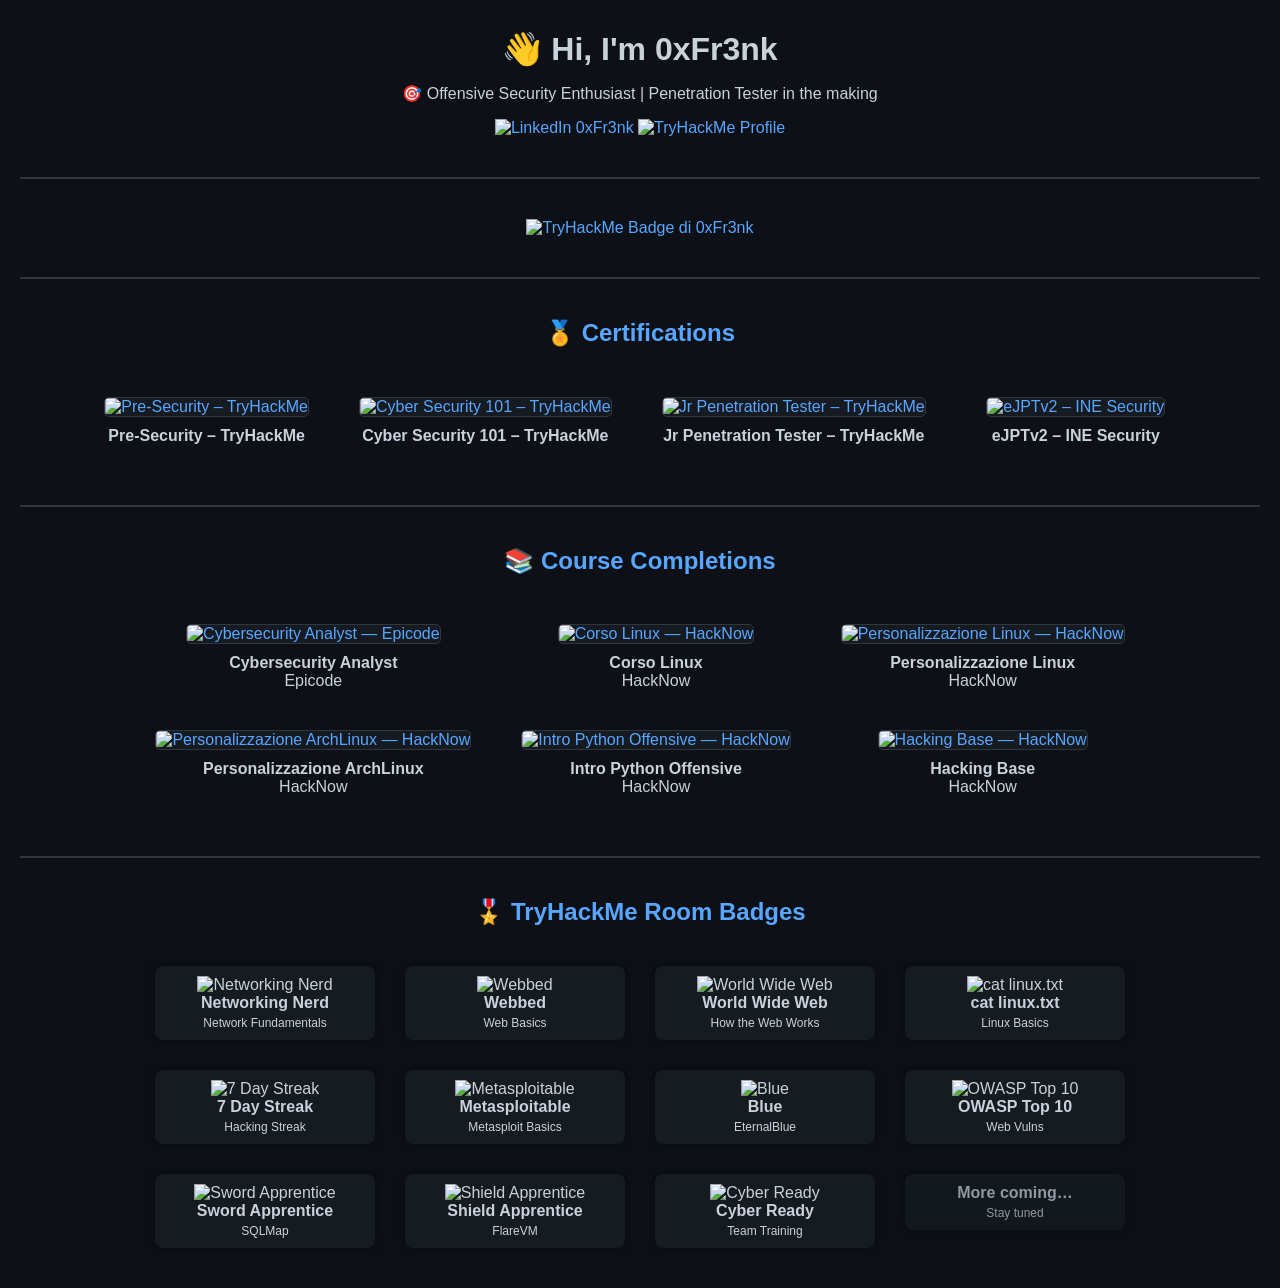
==== index.html @ bd81cc09 "Update index.html" ====
<!DOCTYPE html>
<html lang="en">
<head>
  <meta charset="UTF-8" />
  <meta name="viewport" content="width=device-width, initial-scale=1.0"/>
  <title>0xFr3nk — Certifications & Badges</title>
  <link rel="stylesheet" href="style.css">
</head>
<body>

  <!-- Header / Intro (dal README) -->
  <div>
    <h1>👋 Hi, I'm <strong>0xFr3nk</strong></h1>
    <p>🎯 Offensive Security Enthusiast | Penetration Tester in the making</p>

    <!-- Link rapidi -->
    <p>
      <a href="https://www.linkedin.com/in/francesco-rinaldi0/" target="_blank" rel="noopener">
        <img src="https://img.shields.io/badge/LinkedIn-0xFr3nk-blue?style=for-the-badge&logo=linkedin" alt="LinkedIn 0xFr3nk">
      </a>
      <a href="https://tryhackme.com/p/0xFr3nk" target="_blank" rel="noopener">
        <img src="https://img.shields.io/badge/TryHackMe-Profile-red?style=for-the-badge&logo=tryhackme" alt="TryHackMe Profile">
      </a>
    </p>
  </div>

  <hr>

  <!-- THM Profile Badge -->
  <!-- <h2>🛡️ TryHackMe Badge</h2> -->
  <a href="https://tryhackme.com/p/0xFr3nk" target="_blank" rel="noopener">
    <img src="https://tryhackme-badges.s3.amazonaws.com/0xFr3nk.png?v=13"
         alt="TryHackMe Badge di 0xFr3nk" />
  </a>

  <hr>

  <!-- Certifications (come nel README, mantenendo il tema) -->
  <h2>🏅 Certifications</h2>
<table class="table-compact">
  <tr>
    <td align="center">
      <a href="https://github.com/0xfr3nk/0xfr3nk/blob/main/THM/Pre-Security.png?raw=true" target="_blank">
        <img class="cert-img"
             src="https://github.com/0xfr3nk/0xfr3nk/blob/main/THM/Pre-Security.png?raw=true"
             alt="Pre-Security – TryHackMe"/>
      </a><br/>
      <strong>Pre-Security – TryHackMe</strong>
    </td>
    <td align="center">
      <a href="https://github.com/0xfr3nk/0xfr3nk/blob/main/THM/Cyber-Security-101.png?raw=true" target="_blank">
        <img class="cert-img"
             src="https://github.com/0xfr3nk/0xfr3nk/blob/main/THM/Cyber-Security-101.png?raw=true"
             alt="Cyber Security 101 – TryHackMe"/>
      </a><br/>
      <strong>Cyber Security 101 – TryHackMe</strong>
    </td>
     <td align="center">
      <a href="https://github.com/0xfr3nk/0xfr3nk/blob/main/THM/JrPenetrationTester.png?raw=true" target="_blank">
        <img class="cert-img"
             src="https://github.com/0xfr3nk/0xfr3nk/blob/main/THM/JrPenetrationTester.png?raw=true"
             alt="Jr Penetration Tester – TryHackMe"/>
      </a><br/>
      <strong>Jr Penetration Tester – TryHackMe</strong>
    </td>
    <td align="center">
      <a href="https://github.com/0xfr3nk/0xfr3nk/blob/main/Ine%20Security/eJPTv2.png?raw=true" target="_blank">
        <img class="cert-img"
             src="https://github.com/0xfr3nk/0xfr3nk/blob/main/Ine%20Security/eJPTv2.png?raw=true"
             alt="eJPTv2 – INE Security"/>
      </a><br/>
      <strong>eJPTv2 – INE Security</strong>
    </td>
  </tr>
</table>

  <hr>

  <!-- Course Completions (nuova sezione) -->
<h2>📚 Course Completions</h2>
<table class="table-compact">
  <tr>
    <td align="center">
      <a href="https://github.com/0xfr3nk/0xfr3nk/blob/main/Epicode/Epicode%20-%20Cybersecurity%20Analyst.png?raw=true" target="_blank">
        <img class="cert-img"
             src="https://github.com/0xfr3nk/0xfr3nk/blob/main/Epicode/Epicode%20-%20Cybersecurity%20Analyst.png?raw=true"
             alt="Cybersecurity Analyst — Epicode"/>
      </a><br/>
      <strong>Cybersecurity Analyst</strong><br/>
      <span>Epicode</span>
    </td>
    <td align="center">
      <a href="https://github.com/0xfr3nk/0xfr3nk/blob/main/HackNow/Corso%20Linux.png?raw=true" target="_blank">
        <img class="cert-img"
             src="https://github.com/0xfr3nk/0xfr3nk/blob/main/HackNow/Corso%20Linux.png?raw=true"
             alt="Corso Linux — HackNow"/>
      </a><br/>
      <strong>Corso Linux</strong><br/>
      <span>HackNow</span>
    </td>
    <td align="center">
      <a href="https://github.com/0xfr3nk/0xfr3nk/blob/main/HackNow/Personalizzazione%20Linux.png?raw=true" target="_blank">
        <img class="cert-img"
             src="https://github.com/0xfr3nk/0xfr3nk/blob/main/HackNow/Personalizzazione%20Linux.png?raw=true"
             alt="Personalizzazione Linux — HackNow"/>
      </a><br/>
      <strong>Personalizzazione Linux</strong><br/>
      <span>HackNow</span>
    </td>
  </tr>
  <tr>
    <td align="center">
      <a href="https://github.com/0xfr3nk/0xfr3nk/blob/main/HackNow/Personalizzazione%20ArchLinux.png?raw=true" target="_blank">
        <img class="cert-img"
             src="https://github.com/0xfr3nk/0xfr3nk/blob/main/HackNow/Personalizzazione%20ArchLinux.png?raw=true"
             alt="Personalizzazione ArchLinux — HackNow"/>
      </a><br/>
      <strong>Personalizzazione ArchLinux</strong><br/>
      <span>HackNow</span>
    </td>
    <td align="center">
      <a href="https://github.com/0xfr3nk/0xfr3nk/blob/main/HackNow/Intro%20Python%20Offensive.png?raw=true" target="_blank">
        <img class="cert-img"
             src="https://github.com/0xfr3nk/0xfr3nk/blob/main/HackNow/Intro%20Python%20Offensive.png?raw=true"
             alt="Intro Python Offensive — HackNow"/>
      </a><br/>
      <strong>Intro Python Offensive</strong><br/>
      <span>HackNow</span>
    </td>
    <td align="center">
      <a href="https://github.com/0xfr3nk/0xfr3nk/blob/main/HackNow/Hacking%20Base.png?raw=true" target="_blank">
        <img class="cert-img"
             src="https://github.com/0xfr3nk/0xfr3nk/blob/main/HackNow/Hacking%20Base.png?raw=true"
             alt="Hacking Base — HackNow"/>
      </a><br/>
      <strong>Hacking Base</strong><br/>
      <span>HackNow</span>
    </td>
  </tr>
</table>


  <hr>

  <!-- THM Room Badges (griglia 4 colonne desktop, stack su mobile) -->
  <h2>🎖️ TryHackMe Room Badges</h2>
  <table class="table-compact">
    <tr>
      <td>
        <div class="badge-box">
          <img src="https://assets.tryhackme.com/img/badges/networkfundamentals.svg" alt="Networking Nerd"/><br/>
          <strong>Networking Nerd</strong>
          <span>Network Fundamentals</span>
        </div>
      </td>
      <td>
        <div class="badge-box">
          <img src="https://assets.tryhackme.com/img/badges/webbed.svg" alt="Webbed"/><br/>
          <strong>Webbed</strong>
          <span>Web Basics</span>
        </div>
      </td>
      <td>
        <div class="badge-box">
          <img src="https://assets.tryhackme.com/img/badges/howthewebworks.svg" alt="World Wide Web"/><br/>
          <strong>World Wide Web</strong>
          <span>How the Web Works</span>
        </div>
      </td>
      <td>
        <div class="badge-box">
          <img src="https://assets.tryhackme.com/img/badges/linux.svg" alt="cat linux.txt"/><br/>
          <strong>cat linux.txt</strong>
          <span>Linux Basics</span>
        </div>
      </td>
    </tr>

    <tr>
      <td>
        <div class="badge-box">
          <img src="https://assets.tryhackme.com/img/badges/streak7.svg" alt="7 Day Streak"/><br/>
          <strong>7 Day Streak</strong>
          <span>Hacking Streak</span>
        </div>
      </td>
      <td>
        <div class="badge-box">
          <img src="https://assets.tryhackme.com/img/badges/metasploit.svg" alt="Metasploitable"/><br/>
          <strong>Metasploitable</strong>
          <span>Metasploit Basics</span>
        </div>
      </td>
      <td>
        <div class="badge-box">
          <img src="https://assets.tryhackme.com/img/badges/blue.svg" alt="Blue"/><br/>
          <strong>Blue</strong>
          <span>EternalBlue</span>
        </div>
      </td>
      <td>
        <div class="badge-box">
          <img src="https://assets.tryhackme.com/img/badges/owasptop10.svg" alt="OWASP Top 10"/><br/>
          <strong>OWASP Top 10</strong>
          <span>Web Vulns</span>
        </div>
      </td>
    </tr>

    <tr>
      <td>
        <div class="badge-box">
          <img src="https://assets.tryhackme.com/img/badges/swordapprentice.svg" alt="Sword Apprentice"/><br/>
          <strong>Sword Apprentice</strong>
          <span>SQLMap</span>
        </div>
      </td>
      <td>
        <div class="badge-box">
          <img src="https://assets.tryhackme.com/img/badges/shieldapprentice.svg" alt="Shield Apprentice"/><br/>
          <strong>Shield Apprentice</strong>
          <span>FlareVM</span>
        </div>
      </td>
      <td>
        <div class="badge-box">
          <img src="https://assets.tryhackme.com/img/badges/careerready.svg" alt="Cyber Ready"/><br/>
          <strong>Cyber Ready</strong>
          <span>Team Training</span>
        </div>
      </td>
      <td>
        <div class="badge-box" style="opacity:.7;">
          <strong>More coming…</strong>
          <span>Stay tuned</span>
        </div>
      </td>
    </tr>
  </table>

</body>
</html>
---- style.css ----
/* Base theme */
body {
  font-family: Arial, sans-serif;
  background-color: #0d1117;
  color: #c9d1d9;
  margin: 0;
  padding: 20px;
  text-align: center;
}

h1 {
  margin: 0.3em 0 0.2em;
}

h2 {
  color: #58a6ff;
  margin-top: 0.8em;
}

table {
  margin: 0 auto;
  border-collapse: separate;
  border-spacing: 10px;
}

td {
  padding: 10px;
  vertical-align: top;
}

.badge-box {
  width: 200px;
  padding: 10px;
  border-radius: 8px;
  background-color: #161b22;
  box-shadow: 0 0 10px rgba(0, 0, 0, 0.5);
  transition: transform 0.15s ease, box-shadow 0.15s ease;
}

.badge-box img {
  width: 100px;
}

.badge-box span {
  font-size: 12px;
  display: block;
  margin-top: 4px;
}

/* Certificati: stessa dimensione visiva */
.cert-img {
  width: 400px;
  height: 283px;              /* box uniforme per tutti */
  object-fit: contain;        /* mantiene proporzioni senza deformare */
  background-color: #161b22;  /* sfondo uniforme */
  border: 1px solid #30363d;  /* bordo in tema */
  border-radius: 5px;
  margin: 10px;
  transition: transform 0.2s ease, box-shadow 0.2s ease, border-color 0.2s ease;
}

/* Hover/click feedback per immagini certificate */
a .cert-img:hover,
.cert-img:hover {
  transform: scale(1.02);
  box-shadow: 0 0 15px rgba(88, 166, 255, 0.6);
  cursor: pointer;
  border-color: #58a6ff;
}

/* Focus state accessibile quando l'immagine è linkata */
a:focus-visible .cert-img {
  outline: 2px solid #58a6ff;
  outline-offset: 3px;
}

/* Hover leggero sui badge (opzionale, coerente col tema) */
.badge-box:hover {
  transform: translateY(-2px);
  box-shadow: 0 6px 18px rgba(0, 0, 0, 0.55);
}

a {
  color: #58a6ff;
  text-decoration: none;
}

a:hover {
  text-decoration: underline;
}

hr {
  margin: 40px 0;
  border: 1px solid #30363d;
}

/* Migliorie tabelle */
.table-compact td {
  min-width: 220px;
}

/* Responsive tablet */
@media (max-width: 1024px) {
  .cert-img {
    width: 300px;
    height: 212px;
  }
  .badge-box {
    width: 180px;
  }
}

/* Responsive mobile */
@media (max-width: 768px) {
  table, tr, td {
    display: block;
    width: 100%;
  }
  .cert-img {
    width: 90%;
    max-width: 350px;
    height: 220px;
  }
  .badge-box {
    margin: 0 auto 20px;
    width: 220px;
  }
  .table-compact {
    border-spacing: 0;
  }
}

/* Riduci animazioni per chi preferisce meno movimento */
@media (prefers-reduced-motion: reduce) {
  .cert-img,
  .badge-box {
    transition: none;
  }
}
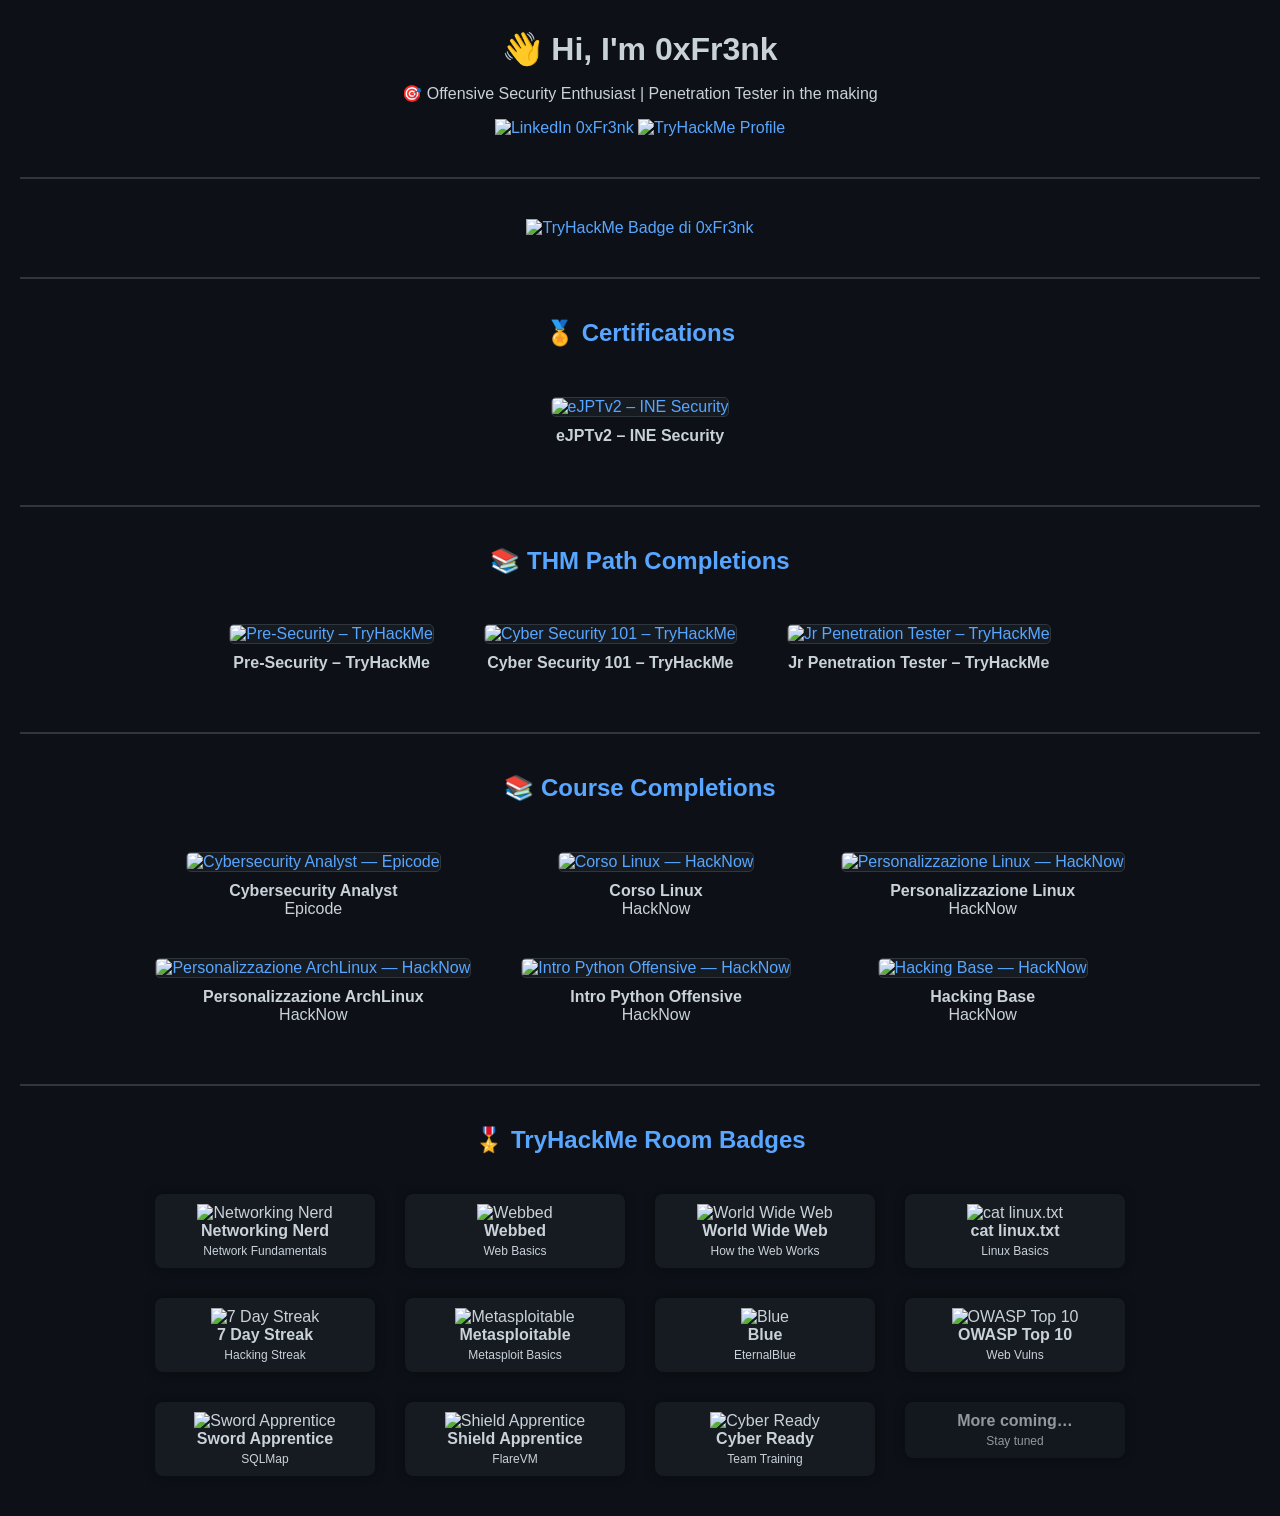
==== commit 17561ac0: "Update index.html" ====
--- a/index.html
+++ b/index.html
@@ -40,6 +40,23 @@
 <table class="table-compact">
   <tr>
     <td align="center">
+      <a href="https://github.com/0xfr3nk/0xfr3nk/blob/main/Ine%20Security/eJPTv2.png?raw=true" target="_blank">
+        <img class="cert-img"
+             src="https://github.com/0xfr3nk/0xfr3nk/blob/main/Ine%20Security/eJPTv2.png?raw=true"
+             alt="eJPTv2 – INE Security"/>
+      </a><br/>
+      <strong>eJPTv2 – INE Security</strong>
+    </td>
+  </tr>
+</table>
+
+  <hr>
+
+  <!-- Course Completions (nuova sezione) -->
+<h2>📚 THM Path Completions</h2>
+<table class="table-compact">
+  <tr>
+    <td align="center">
       <a href="https://github.com/0xfr3nk/0xfr3nk/blob/main/THM/Pre-Security.png?raw=true" target="_blank">
         <img class="cert-img"
              src="https://github.com/0xfr3nk/0xfr3nk/blob/main/THM/Pre-Security.png?raw=true"
@@ -63,17 +80,9 @@
       </a><br/>
       <strong>Jr Penetration Tester – TryHackMe</strong>
     </td>
-    <td align="center">
-      <a href="https://github.com/0xfr3nk/0xfr3nk/blob/main/Ine%20Security/eJPTv2.png?raw=true" target="_blank">
-        <img class="cert-img"
-             src="https://github.com/0xfr3nk/0xfr3nk/blob/main/Ine%20Security/eJPTv2.png?raw=true"
-             alt="eJPTv2 – INE Security"/>
-      </a><br/>
-      <strong>eJPTv2 – INE Security</strong>
-    </td>
   </tr>
 </table>
-
+  
   <hr>
 
   <!-- Course Completions (nuova sezione) -->
@@ -241,3 +250,4 @@
 </body>
 </html>
 
+
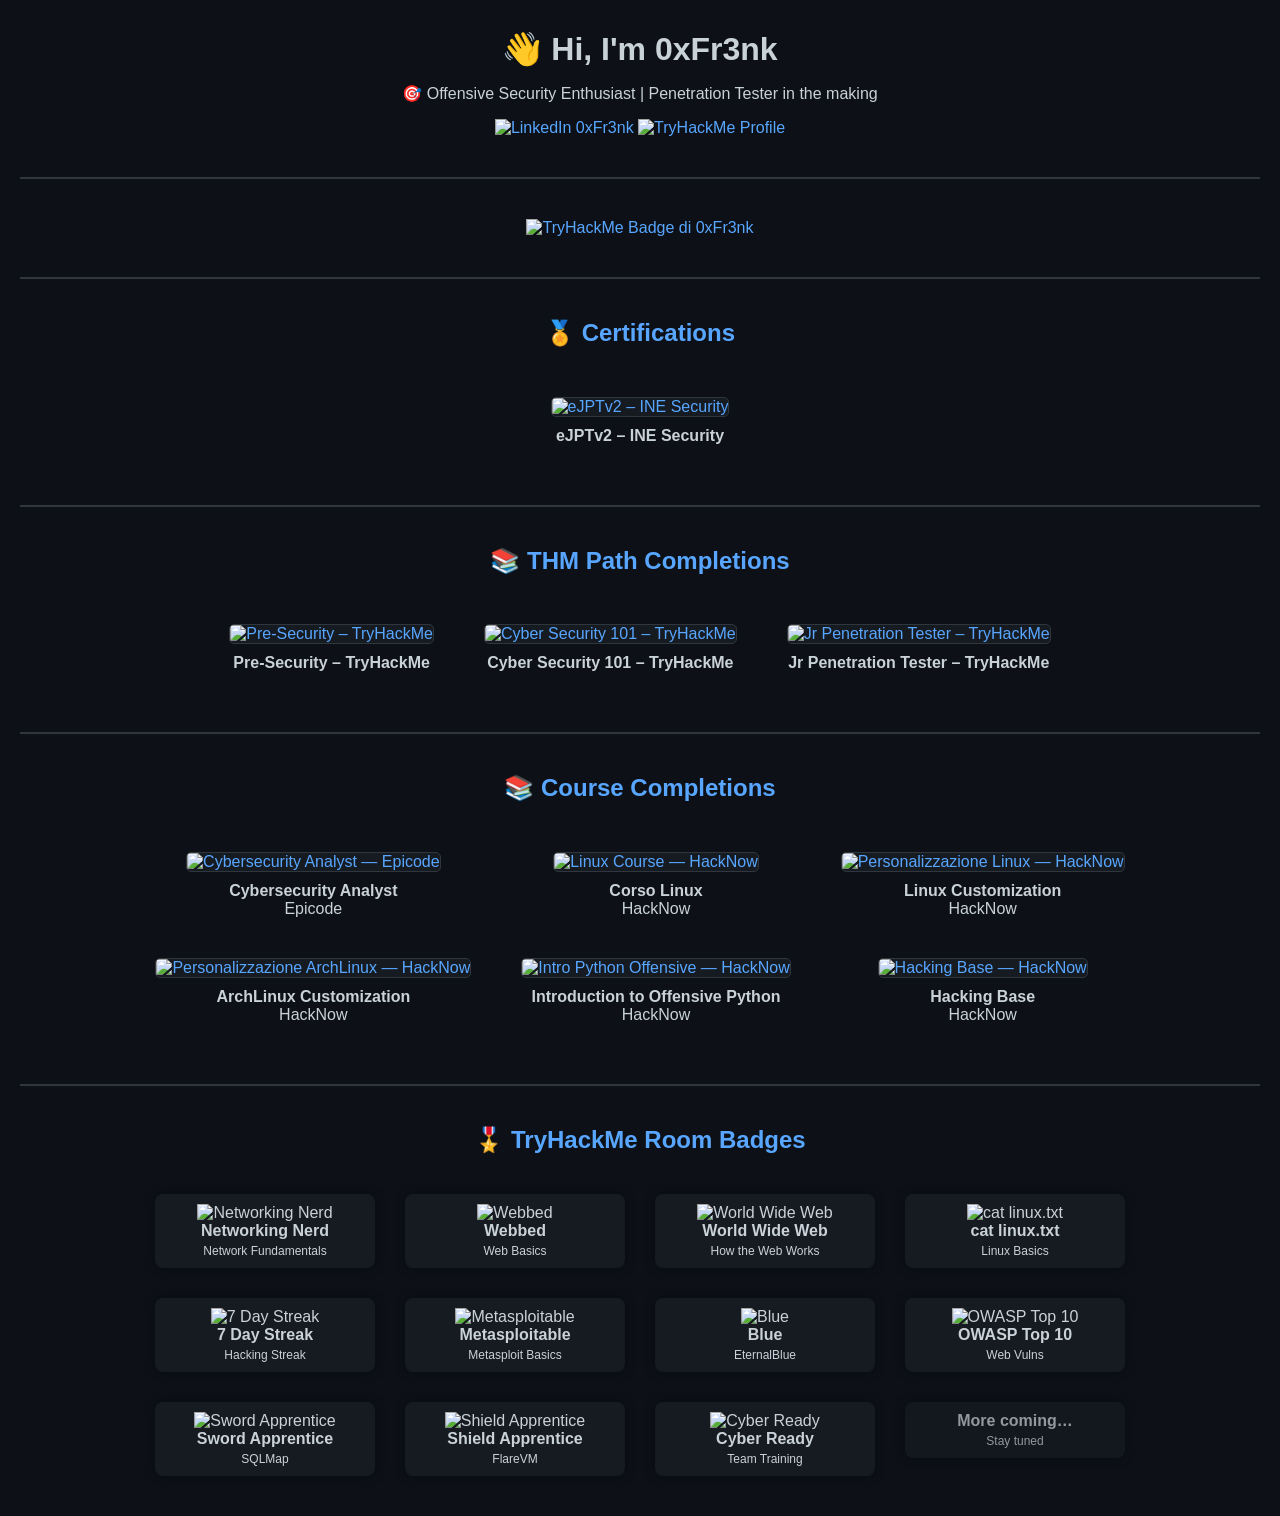
==== commit 7a3c6da0: "Update index.html" ====
--- a/index.html
+++ b/index.html
@@ -29,7 +29,7 @@
   <!-- THM Profile Badge -->
   <!-- <h2>🛡️ TryHackMe Badge</h2> -->
   <a href="https://tryhackme.com/p/0xFr3nk" target="_blank" rel="noopener">
-    <img src="https://tryhackme-badges.s3.amazonaws.com/0xFr3nk.png?v=13"
+    <img src="https://tryhackme-badges.s3.amazonaws.com/0xFr3nk.png?v=14"
          alt="TryHackMe Badge di 0xFr3nk" />
   </a>
 
@@ -102,7 +102,7 @@
       <a href="https://github.com/0xfr3nk/0xfr3nk/blob/main/HackNow/Corso%20Linux.png?raw=true" target="_blank">
         <img class="cert-img"
              src="https://github.com/0xfr3nk/0xfr3nk/blob/main/HackNow/Corso%20Linux.png?raw=true"
-             alt="Corso Linux — HackNow"/>
+             alt="Linux Course — HackNow"/>
       </a><br/>
       <strong>Corso Linux</strong><br/>
       <span>HackNow</span>
@@ -113,7 +113,7 @@
              src="https://github.com/0xfr3nk/0xfr3nk/blob/main/HackNow/Personalizzazione%20Linux.png?raw=true"
              alt="Personalizzazione Linux — HackNow"/>
       </a><br/>
-      <strong>Personalizzazione Linux</strong><br/>
+      <strong>Linux Customization</strong><br/>
       <span>HackNow</span>
     </td>
   </tr>
@@ -124,7 +124,7 @@
              src="https://github.com/0xfr3nk/0xfr3nk/blob/main/HackNow/Personalizzazione%20ArchLinux.png?raw=true"
              alt="Personalizzazione ArchLinux — HackNow"/>
       </a><br/>
-      <strong>Personalizzazione ArchLinux</strong><br/>
+      <strong>ArchLinux Customization</strong><br/>
       <span>HackNow</span>
     </td>
     <td align="center">
@@ -133,7 +133,7 @@
              src="https://github.com/0xfr3nk/0xfr3nk/blob/main/HackNow/Intro%20Python%20Offensive.png?raw=true"
              alt="Intro Python Offensive — HackNow"/>
       </a><br/>
-      <strong>Intro Python Offensive</strong><br/>
+      <strong>Introduction to Offensive Python</strong><br/>
       <span>HackNow</span>
     </td>
     <td align="center">
@@ -251,3 +251,5 @@
 </html>
 
 
+
+
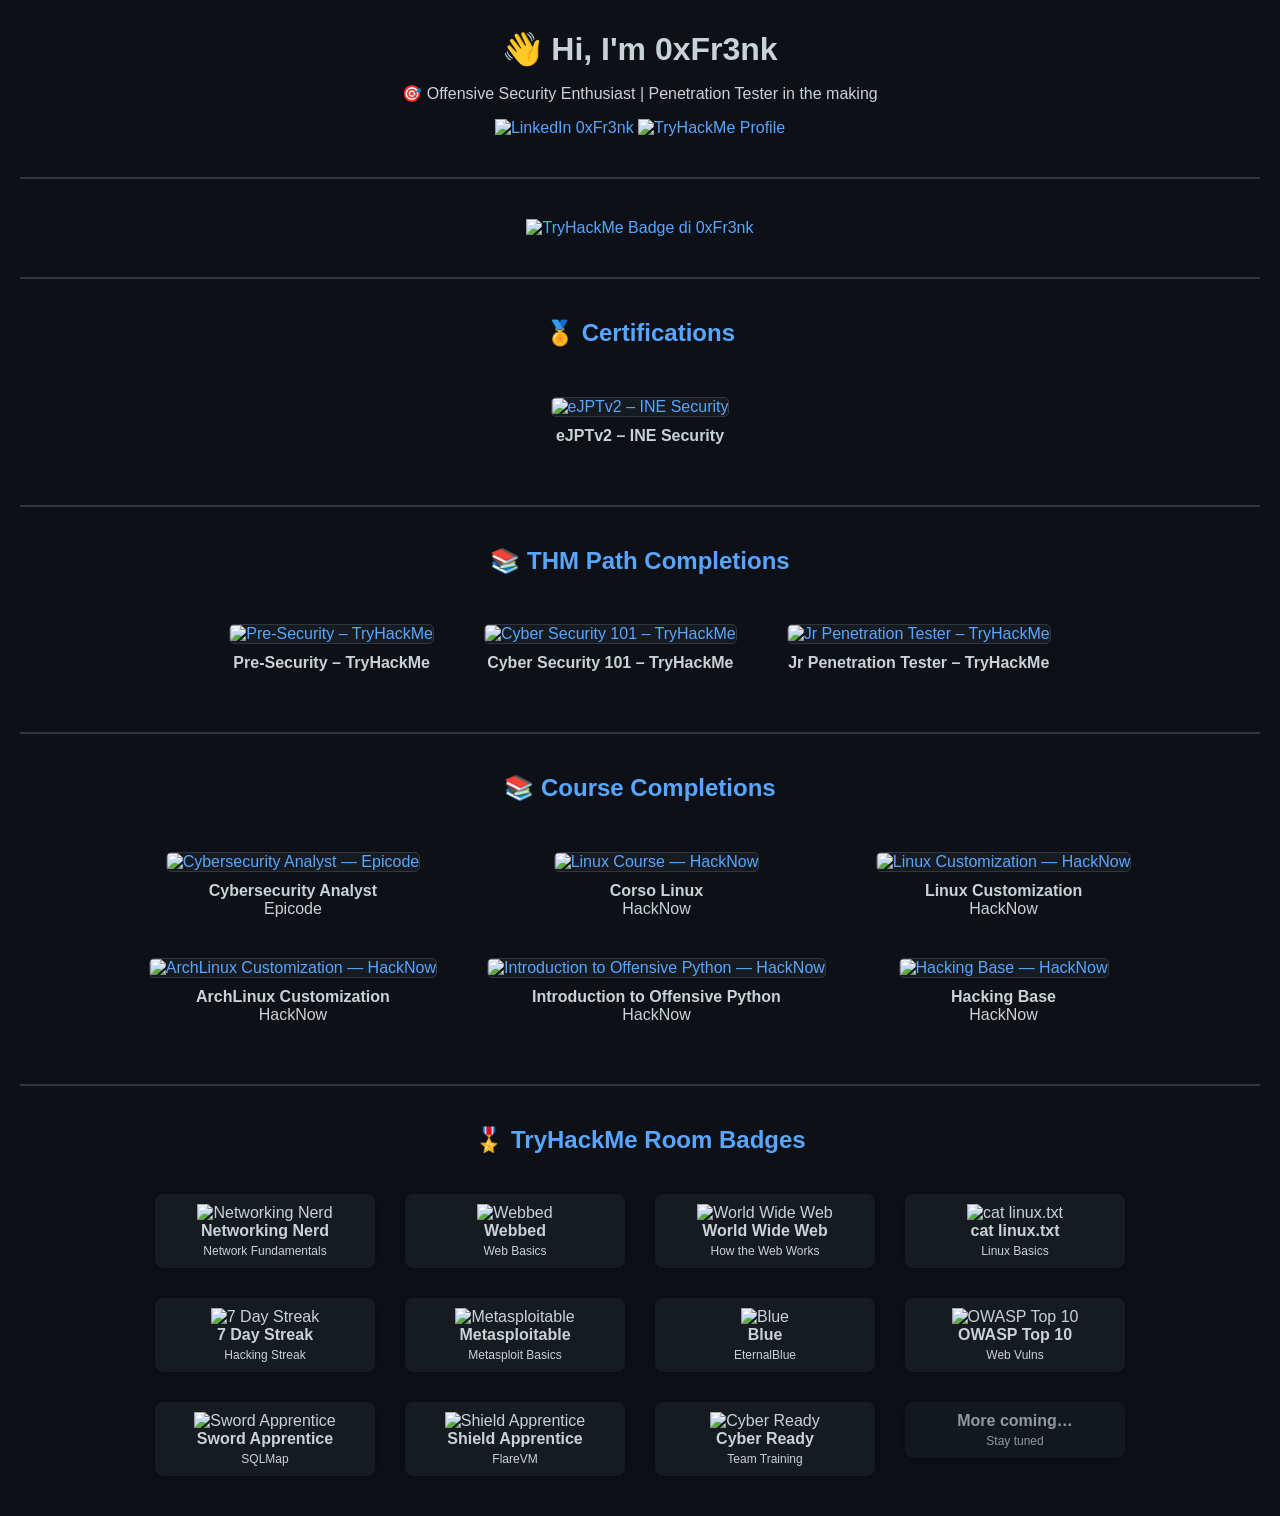
==== commit 23c6f40a: "Update index.html" ====
--- a/index.html
+++ b/index.html
@@ -111,7 +111,7 @@
       <a href="https://github.com/0xfr3nk/0xfr3nk/blob/main/HackNow/Personalizzazione%20Linux.png?raw=true" target="_blank">
         <img class="cert-img"
              src="https://github.com/0xfr3nk/0xfr3nk/blob/main/HackNow/Personalizzazione%20Linux.png?raw=true"
-             alt="Personalizzazione Linux — HackNow"/>
+             alt="Linux Customization — HackNow"/>
       </a><br/>
       <strong>Linux Customization</strong><br/>
       <span>HackNow</span>
@@ -122,7 +122,7 @@
       <a href="https://github.com/0xfr3nk/0xfr3nk/blob/main/HackNow/Personalizzazione%20ArchLinux.png?raw=true" target="_blank">
         <img class="cert-img"
              src="https://github.com/0xfr3nk/0xfr3nk/blob/main/HackNow/Personalizzazione%20ArchLinux.png?raw=true"
-             alt="Personalizzazione ArchLinux — HackNow"/>
+             alt="ArchLinux Customization — HackNow"/>
       </a><br/>
       <strong>ArchLinux Customization</strong><br/>
       <span>HackNow</span>
@@ -131,7 +131,7 @@
       <a href="https://github.com/0xfr3nk/0xfr3nk/blob/main/HackNow/Intro%20Python%20Offensive.png?raw=true" target="_blank">
         <img class="cert-img"
              src="https://github.com/0xfr3nk/0xfr3nk/blob/main/HackNow/Intro%20Python%20Offensive.png?raw=true"
-             alt="Intro Python Offensive — HackNow"/>
+             alt="Introduction to Offensive Python — HackNow"/>
       </a><br/>
       <strong>Introduction to Offensive Python</strong><br/>
       <span>HackNow</span>
@@ -253,3 +253,4 @@
 
 
 
+
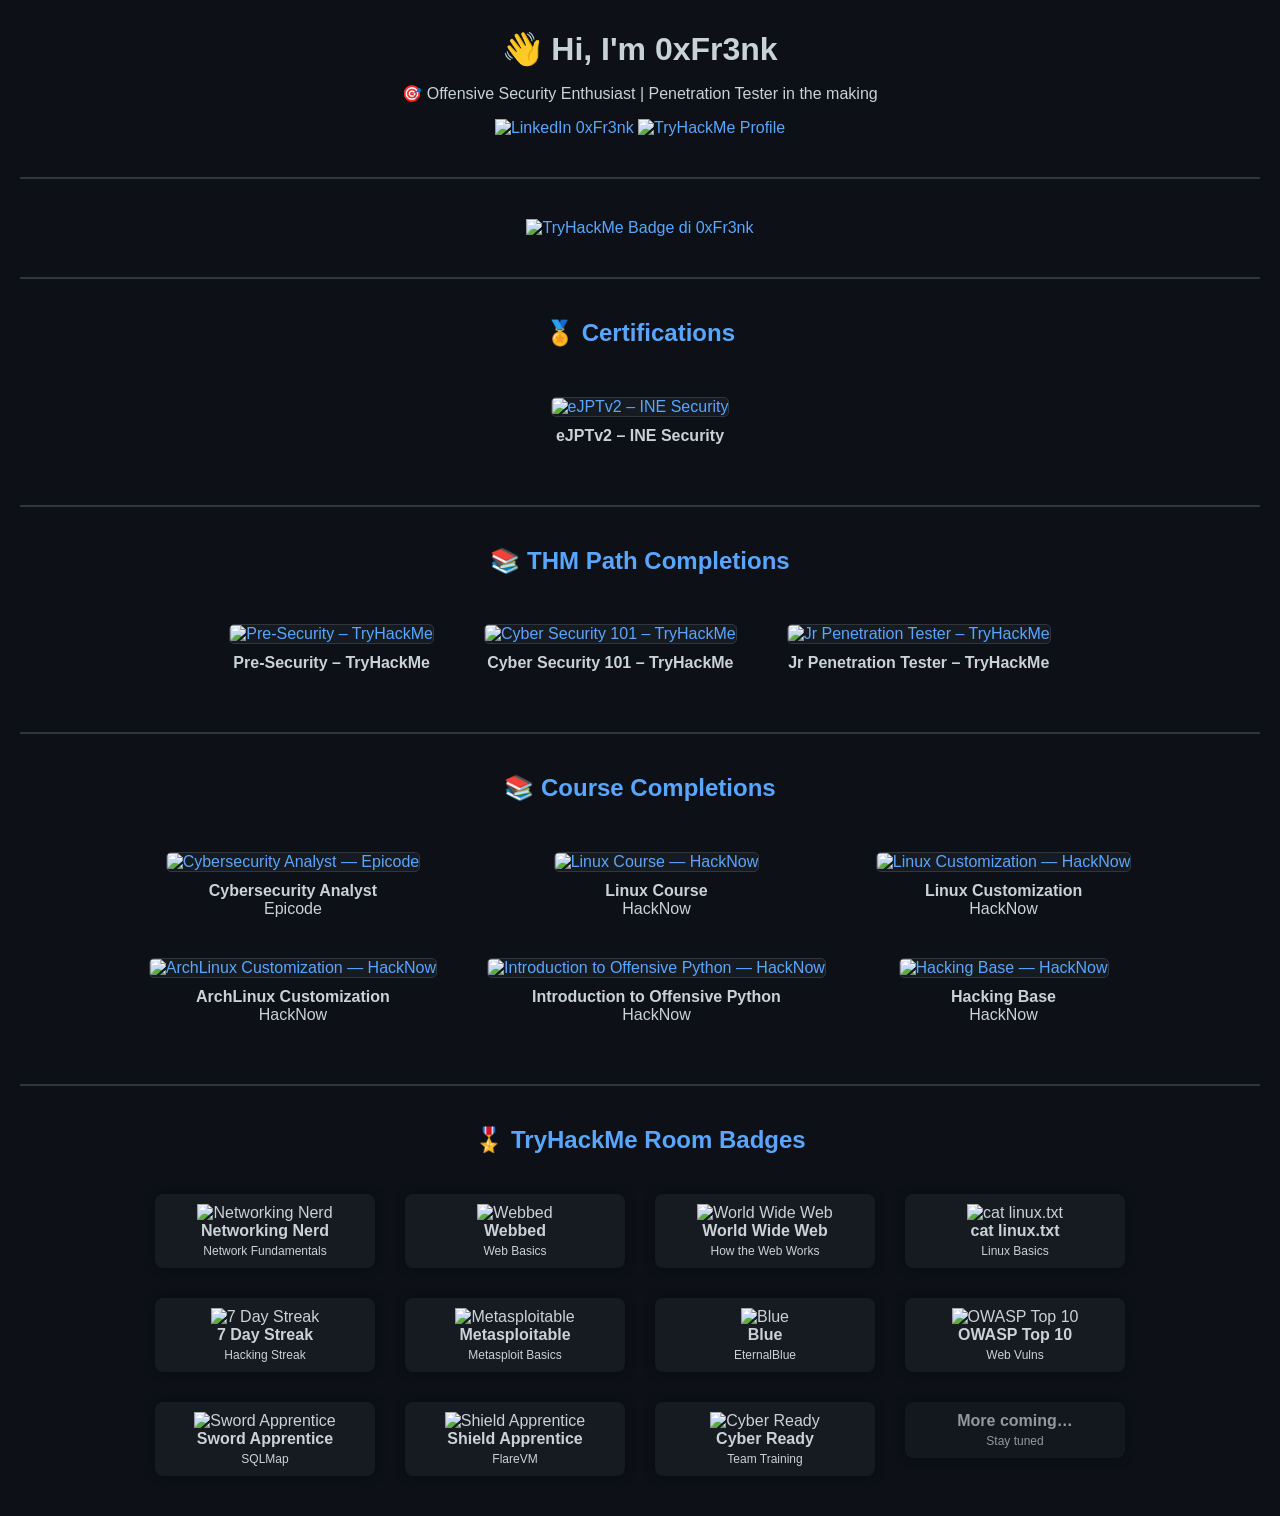
==== commit 154d84e4: "Update index.html" ====
--- a/index.html
+++ b/index.html
@@ -104,7 +104,7 @@
              src="https://github.com/0xfr3nk/0xfr3nk/blob/main/HackNow/Corso%20Linux.png?raw=true"
              alt="Linux Course — HackNow"/>
       </a><br/>
-      <strong>Corso Linux</strong><br/>
+      <strong>Linux Course</strong><br/>
       <span>HackNow</span>
     </td>
     <td align="center">
@@ -254,3 +254,4 @@
 
 
 
+
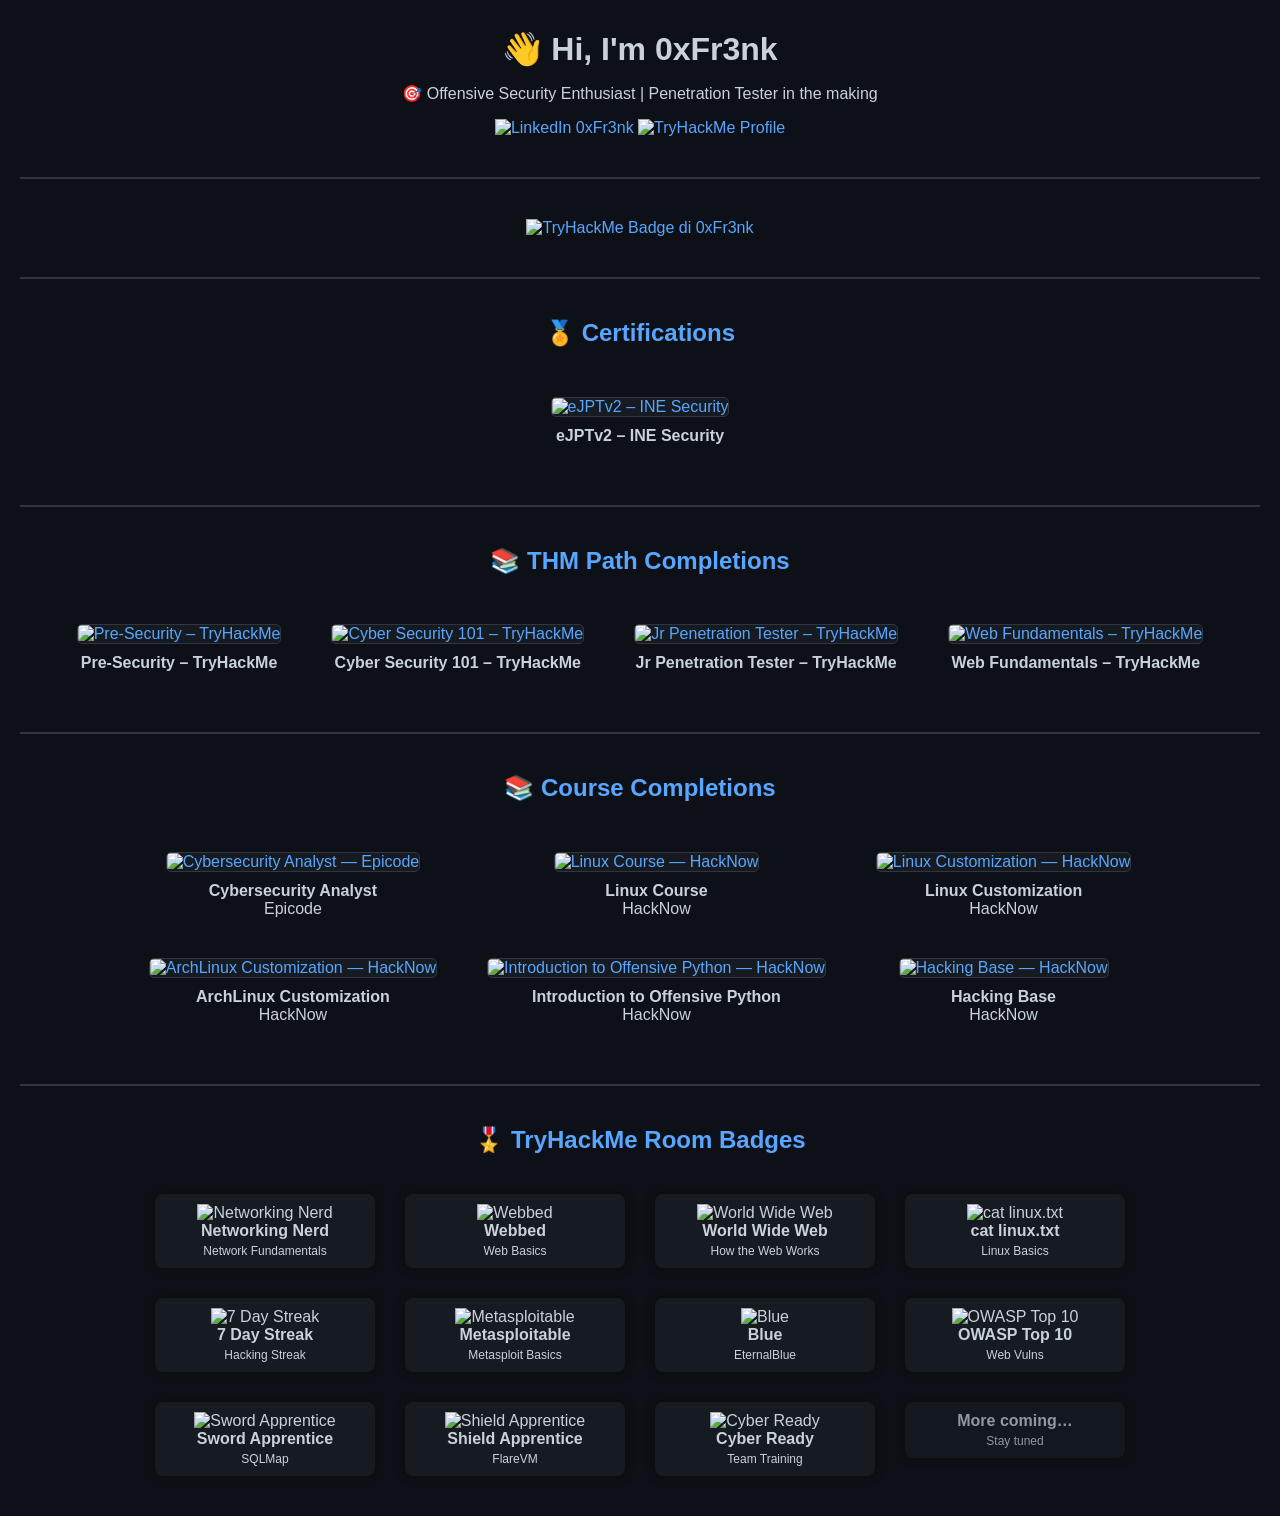
==== commit 2f4020b2: "Update index.html" ====
--- a/index.html
+++ b/index.html
@@ -80,6 +80,14 @@
       </a><br/>
       <strong>Jr Penetration Tester – TryHackMe</strong>
     </td>
+    <td align="center">
+     <a href="https://github.com/0xfr3nk/0xfr3nk/blob/main/THM/Web%20Fundamentals.png?raw=true" target="_blank">
+      <img class="cert-img"
+           src="https://github.com/0xfr3nk/0xfr3nk/blob/main/THM/Web%20Fundamentals.png?raw=true"
+           alt="Web Fundamentals – TryHackMe"/>
+     </a><br/>
+     <strong>Web Fundamentals – TryHackMe</strong>
+   </td>
   </tr>
 </table>
   
@@ -255,3 +263,4 @@
 
 
 
+
